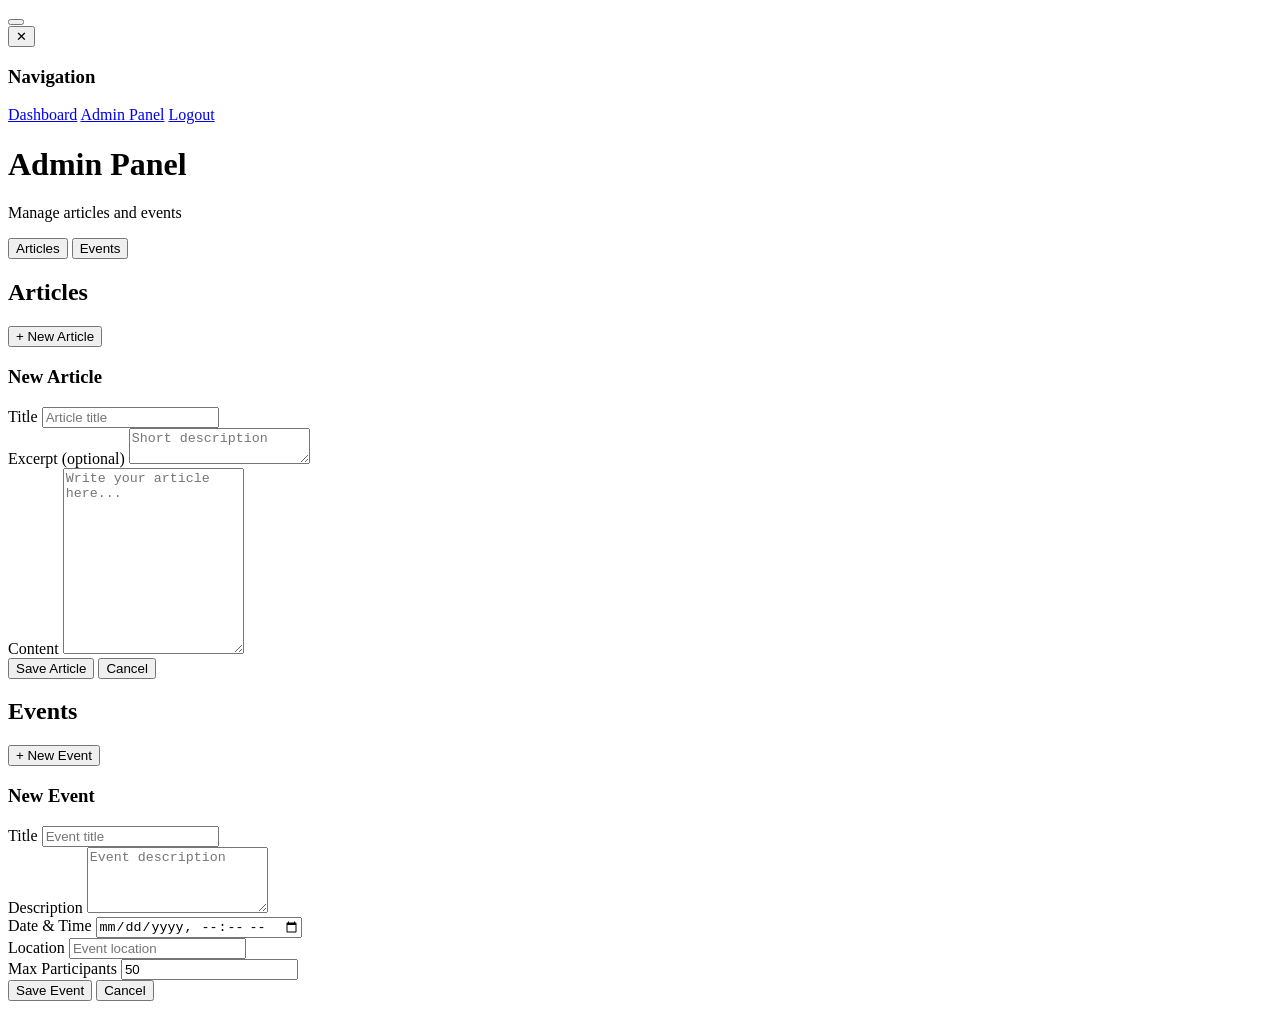
==== frontend/admin.html @ 8fb2092d "Initial commit: Full-stack dog trainer platform with role-based access - FastAPI backend with JWT au" ====
<!DOCTYPE html>
<html lang="ru">
<head>
  <meta charset="UTF-8">
  <meta name="viewport" content="width=device-width, initial-scale=1.0">
  <title>Admin Panel</title>
  <link rel="stylesheet" href="/static/style.css?v=3">
</head>
<body>
  <!-- Hamburger Button -->
  <button class="hamburger" id="hamburgerBtn" aria-label="Menu">
    <span></span>
    <span></span>
    <span></span>
  </button>

  <!-- Sidebar Menu -->
  <div class="sidebar-overlay" id="sidebarOverlay"></div>
  <nav class="sidebar" id="sidebar">
    <button class="sidebar-close" id="sidebarClose" aria-label="Close menu">✕</button>
    <div class="sidebar-content">
      <div class="sidebar-section">
        <h3>Navigation</h3>
        <a href="/dashboard" class="sidebar-link">Dashboard</a>
        <a href="/admin" class="sidebar-link active">Admin Panel</a>
        <a href="#" class="sidebar-link" id="logoutBtn">Logout</a>
      </div>
    </div>
  </nav>

  <!-- Admin Header -->
  <header class="admin-header">
    <div class="header-content">
      <h1>Admin Panel</h1>
      <p class="admin-subtitle">Manage articles and events</p>
    </div>
  </header>

  <!-- Admin Content -->
  <main class="admin-main">
    <!-- Tabs -->
    <div class="admin-tabs">
      <button class="admin-tab active" data-tab="articles" onclick="switchAdminTab('articles')">
        Articles
      </button>
      <button class="admin-tab" data-tab="events" onclick="switchAdminTab('events')">
        Events
      </button>
    </div>

    <!-- Articles Section -->
    <div id="articlesSection" class="admin-section">
      <div class="section-header">
        <h2>Articles</h2>
        <button class="btn-primary" onclick="showArticleForm()">+ New Article</button>
      </div>

      <!-- Article Form (hidden by default) -->
      <div id="articleForm" class="admin-form hidden">
        <h3 id="articleFormTitle">New Article</h3>
        <div class="form-group">
          <label for="articleTitle">Title</label>
          <input type="text" id="articleTitle" placeholder="Article title" maxlength="255">
        </div>
        <div class="form-group">
          <label for="articleExcerpt">Excerpt (optional)</label>
          <textarea id="articleExcerpt" placeholder="Short description" maxlength="500" rows="2"></textarea>
        </div>
        <div class="form-group">
          <label for="articleContent">Content</label>
          <textarea id="articleContent" placeholder="Write your article here..." rows="12"></textarea>
        </div>
        <div class="form-actions">
          <button class="btn-primary" onclick="saveArticle()">Save Article</button>
          <button class="btn-secondary" onclick="hideArticleForm()">Cancel</button>
        </div>
        <div class="message" id="articleMessage"></div>
      </div>

      <!-- Articles List -->
      <div id="articlesList" class="admin-list">
        <div class="loading" id="articlesLoading">
          <div class="spinner"></div>
        </div>
      </div>
    </div>

    <!-- Events Section -->
    <div id="eventsSection" class="admin-section hidden">
      <div class="section-header">
        <h2>Events</h2>
        <button class="btn-primary" onclick="showEventForm()">+ New Event</button>
      </div>

      <!-- Event Form (hidden by default) -->
      <div id="eventForm" class="admin-form hidden">
        <h3 id="eventFormTitle">New Event</h3>
        <div class="form-group">
          <label for="eventTitle">Title</label>
          <input type="text" id="eventTitle" placeholder="Event title" maxlength="255">
        </div>
        <div class="form-group">
          <label for="eventDescription">Description</label>
          <textarea id="eventDescription" placeholder="Event description" rows="4"></textarea>
        </div>
        <div class="form-row">
          <div class="form-group">
            <label for="eventDate">Date & Time</label>
            <input type="datetime-local" id="eventDate">
          </div>
          <div class="form-group">
            <label for="eventLocation">Location</label>
            <input type="text" id="eventLocation" placeholder="Event location" maxlength="255">
          </div>
        </div>
        <div class="form-group">
          <label for="eventMaxParticipants">Max Participants</label>
          <input type="number" id="eventMaxParticipants" placeholder="50" min="1" value="50">
        </div>
        <div class="form-actions">
          <button class="btn-primary" onclick="saveEvent()">Save Event</button>
          <button class="btn-secondary" onclick="hideEventForm()">Cancel</button>
        </div>
        <div class="message" id="eventMessage"></div>
      </div>

      <!-- Events List -->
      <div id="eventsList" class="admin-list">
        <div class="loading" id="eventsLoading">
          <div class="spinner"></div>
        </div>
      </div>
    </div>
  </main>

  <script src="/static/admin.js?v=3"></script>
</body>
</html>
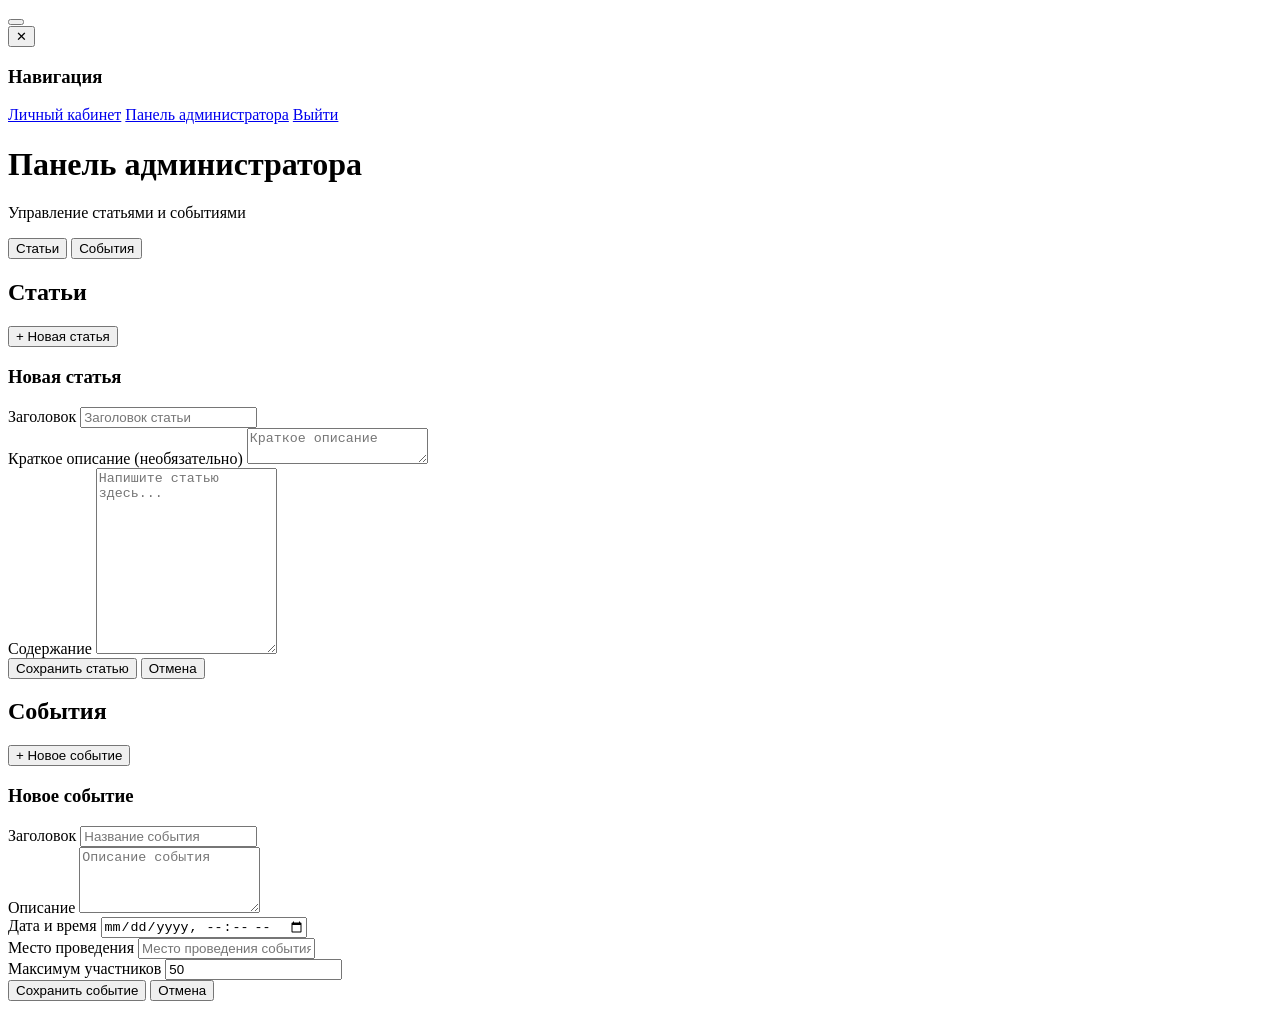
==== commit 0bfb56e8: "fix bug" ====
--- a/frontend/admin.html
+++ b/frontend/admin.html
@@ -3,8 +3,8 @@
 <head>
   <meta charset="UTF-8">
   <meta name="viewport" content="width=device-width, initial-scale=1.0">
-  <title>Admin Panel</title>
-  <link rel="stylesheet" href="/static/style.css?v=3">
+  <title>Панель администратора</title>
+  <link rel="stylesheet" href="/static/style.css?v=5">
 </head>
 <body>
   <!-- Hamburger Button -->
@@ -20,10 +20,10 @@
     <button class="sidebar-close" id="sidebarClose" aria-label="Close menu">✕</button>
     <div class="sidebar-content">
       <div class="sidebar-section">
-        <h3>Navigation</h3>
-        <a href="/dashboard" class="sidebar-link">Dashboard</a>
-        <a href="/admin" class="sidebar-link active">Admin Panel</a>
-        <a href="#" class="sidebar-link" id="logoutBtn">Logout</a>
+        <h3>Навигация</h3>
+        <a href="/dashboard" class="sidebar-link">Личный кабинет</a>
+        <a href="/admin" class="sidebar-link active">Панель администратора</a>
+        <a href="#" class="sidebar-link" id="logoutBtn">Выйти</a>
       </div>
     </div>
   </nav>
@@ -31,8 +31,8 @@
   <!-- Admin Header -->
   <header class="admin-header">
     <div class="header-content">
-      <h1>Admin Panel</h1>
-      <p class="admin-subtitle">Manage articles and events</p>
+      <h1>Панель администратора</h1>
+      <p class="admin-subtitle">Управление статьями и событиями</p>
     </div>
   </header>
 
@@ -41,38 +41,38 @@
     <!-- Tabs -->
     <div class="admin-tabs">
       <button class="admin-tab active" data-tab="articles" onclick="switchAdminTab('articles')">
-        Articles
+        Статьи
       </button>
       <button class="admin-tab" data-tab="events" onclick="switchAdminTab('events')">
-        Events
+        События
       </button>
     </div>
 
     <!-- Articles Section -->
     <div id="articlesSection" class="admin-section">
       <div class="section-header">
-        <h2>Articles</h2>
-        <button class="btn-primary" onclick="showArticleForm()">+ New Article</button>
+        <h2>Статьи</h2>
+        <button class="btn-primary" onclick="showArticleForm()">+ Новая статья</button>
       </div>
 
       <!-- Article Form (hidden by default) -->
       <div id="articleForm" class="admin-form hidden">
-        <h3 id="articleFormTitle">New Article</h3>
+        <h3 id="articleFormTitle">Новая статья</h3>
         <div class="form-group">
-          <label for="articleTitle">Title</label>
-          <input type="text" id="articleTitle" placeholder="Article title" maxlength="255">
+          <label for="articleTitle">Заголовок</label>
+          <input type="text" id="articleTitle" placeholder="Заголовок статьи" maxlength="255">
         </div>
         <div class="form-group">
-          <label for="articleExcerpt">Excerpt (optional)</label>
-          <textarea id="articleExcerpt" placeholder="Short description" maxlength="500" rows="2"></textarea>
+          <label for="articleExcerpt">Краткое описание (необязательно)</label>
+          <textarea id="articleExcerpt" placeholder="Краткое описание" maxlength="500" rows="2"></textarea>
         </div>
         <div class="form-group">
-          <label for="articleContent">Content</label>
-          <textarea id="articleContent" placeholder="Write your article here..." rows="12"></textarea>
+          <label for="articleContent">Содержание</label>
+          <textarea id="articleContent" placeholder="Напишите статью здесь..." rows="12"></textarea>
         </div>
         <div class="form-actions">
-          <button class="btn-primary" onclick="saveArticle()">Save Article</button>
-          <button class="btn-secondary" onclick="hideArticleForm()">Cancel</button>
+          <button class="btn-primary" onclick="saveArticle()">Сохранить статью</button>
+          <button class="btn-secondary" onclick="hideArticleForm()">Отмена</button>
         </div>
         <div class="message" id="articleMessage"></div>
       </div>
@@ -88,38 +88,38 @@
     <!-- Events Section -->
     <div id="eventsSection" class="admin-section hidden">
       <div class="section-header">
-        <h2>Events</h2>
-        <button class="btn-primary" onclick="showEventForm()">+ New Event</button>
+        <h2>События</h2>
+        <button class="btn-primary" onclick="showEventForm()">+ Новое событие</button>
       </div>
 
       <!-- Event Form (hidden by default) -->
       <div id="eventForm" class="admin-form hidden">
-        <h3 id="eventFormTitle">New Event</h3>
+        <h3 id="eventFormTitle">Новое событие</h3>
         <div class="form-group">
-          <label for="eventTitle">Title</label>
-          <input type="text" id="eventTitle" placeholder="Event title" maxlength="255">
+          <label for="eventTitle">Заголовок</label>
+          <input type="text" id="eventTitle" placeholder="Название события" maxlength="255">
         </div>
         <div class="form-group">
-          <label for="eventDescription">Description</label>
-          <textarea id="eventDescription" placeholder="Event description" rows="4"></textarea>
+          <label for="eventDescription">Описание</label>
+          <textarea id="eventDescription" placeholder="Описание события" rows="4"></textarea>
         </div>
         <div class="form-row">
           <div class="form-group">
-            <label for="eventDate">Date & Time</label>
+            <label for="eventDate">Дата и время</label>
             <input type="datetime-local" id="eventDate">
           </div>
           <div class="form-group">
-            <label for="eventLocation">Location</label>
-            <input type="text" id="eventLocation" placeholder="Event location" maxlength="255">
+            <label for="eventLocation">Место проведения</label>
+            <input type="text" id="eventLocation" placeholder="Место проведения события" maxlength="255">
           </div>
         </div>
         <div class="form-group">
-          <label for="eventMaxParticipants">Max Participants</label>
+          <label for="eventMaxParticipants">Максимум участников</label>
           <input type="number" id="eventMaxParticipants" placeholder="50" min="1" value="50">
         </div>
         <div class="form-actions">
-          <button class="btn-primary" onclick="saveEvent()">Save Event</button>
-          <button class="btn-secondary" onclick="hideEventForm()">Cancel</button>
+          <button class="btn-primary" onclick="saveEvent()">Сохранить событие</button>
+          <button class="btn-secondary" onclick="hideEventForm()">Отмена</button>
         </div>
         <div class="message" id="eventMessage"></div>
       </div>
@@ -133,6 +133,6 @@
     </div>
   </main>
 
-  <script src="/static/admin.js?v=3"></script>
+  <script src="/static/admin.js?v=5"></script>
 </body>
 </html>
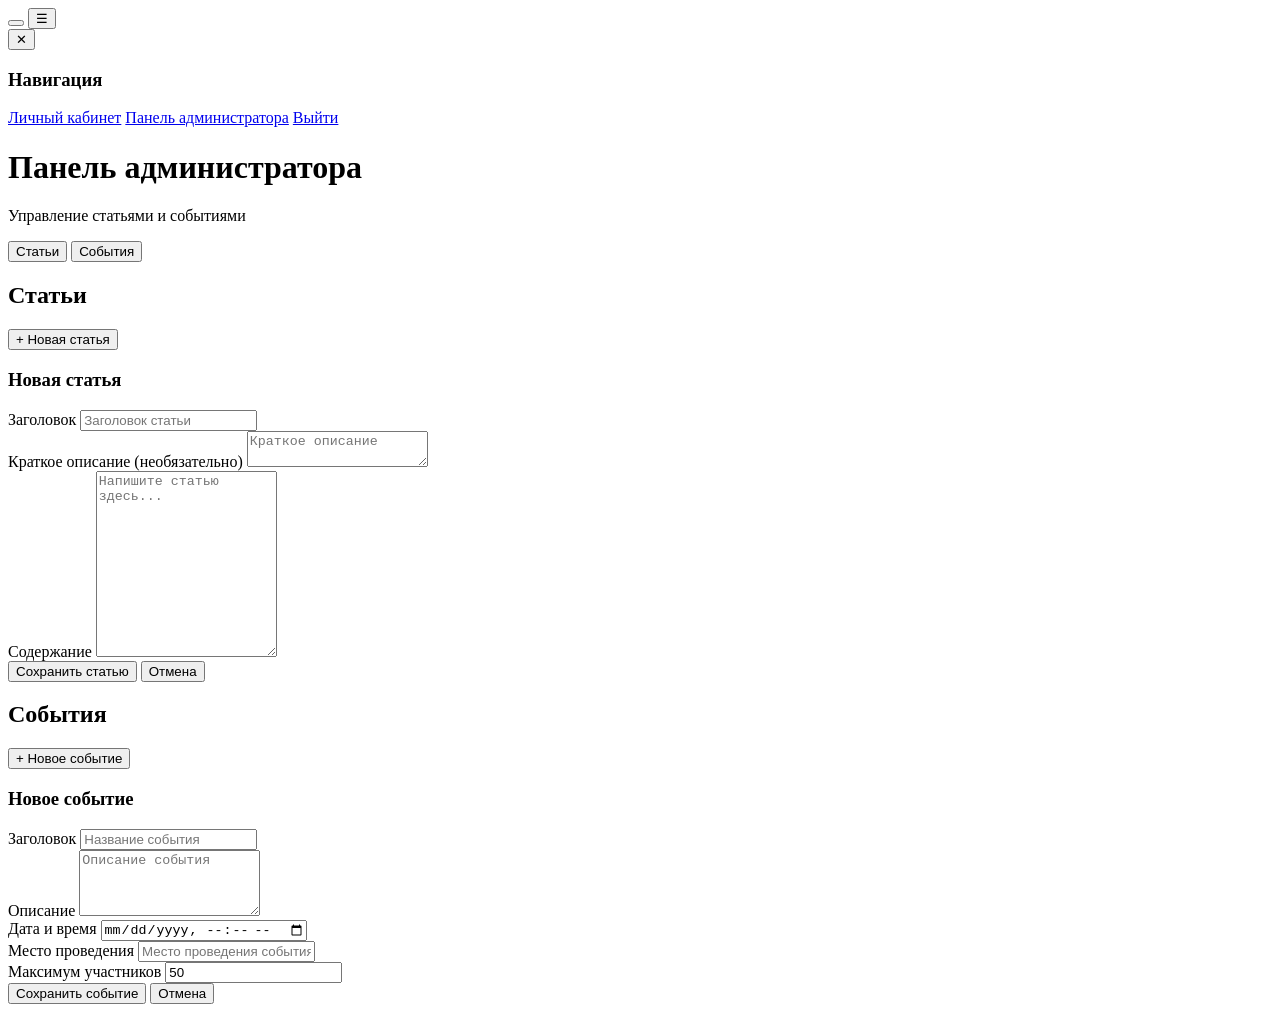
==== commit 56014a02: "fix bug" ====
--- a/frontend/admin.html
+++ b/frontend/admin.html
@@ -4,15 +4,18 @@
   <meta charset="UTF-8">
   <meta name="viewport" content="width=device-width, initial-scale=1.0">
   <title>Панель администратора</title>
-  <link rel="stylesheet" href="/static/style.css?v=5">
+  <link rel="stylesheet" href="/static/style.css?v=7">
 </head>
 <body>
-  <!-- Hamburger Button -->
+  <!-- Hamburger Button (mobile) -->
   <button class="hamburger" id="hamburgerBtn" aria-label="Menu">
     <span></span>
     <span></span>
     <span></span>
   </button>
+
+  <!-- Desktop Sidebar Toggle -->
+  <button class="desktop-sidebar-toggle" id="desktopSidebarToggle" aria-label="Toggle sidebar">☰</button>
 
   <!-- Sidebar Menu -->
   <div class="sidebar-overlay" id="sidebarOverlay"></div>
@@ -133,6 +136,6 @@
     </div>
   </main>
 
-  <script src="/static/admin.js?v=5"></script>
+  <script src="/static/admin.js?v=6"></script>
 </body>
 </html>
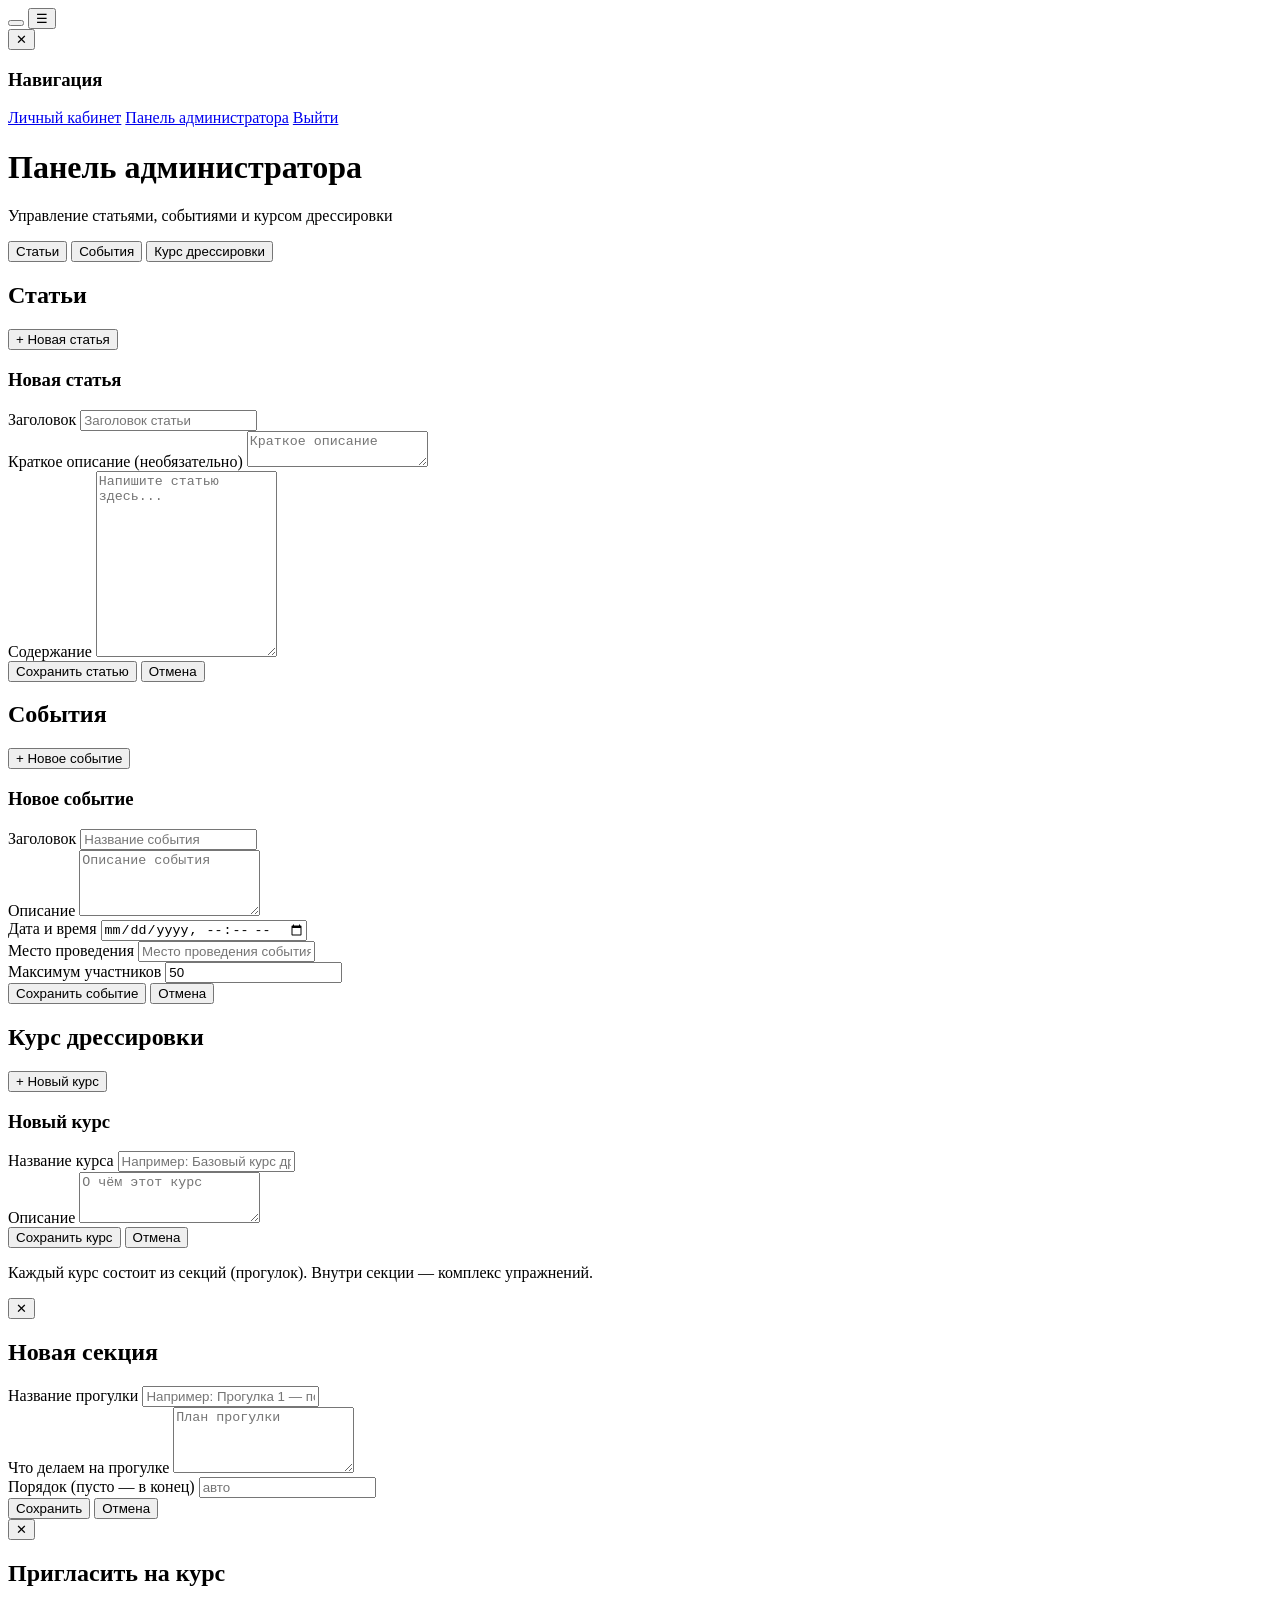
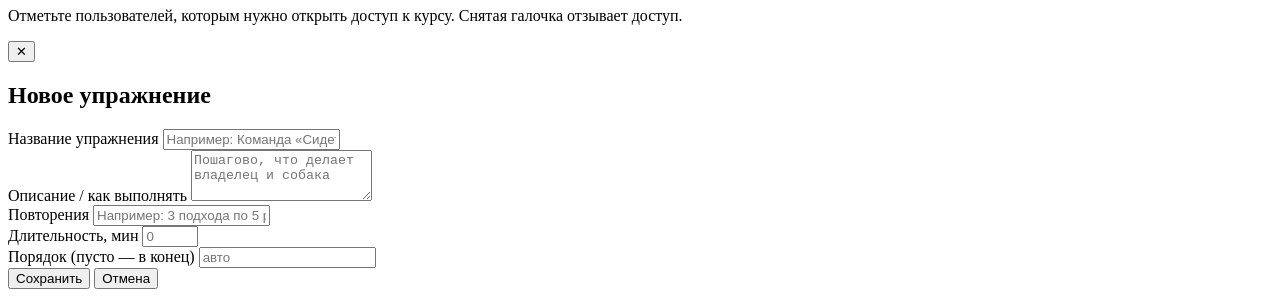
==== commit 61313e80: "feat(frontend): курс в админке и кабинете, приглашение на курс, фикс обновления списков Баг «после с" ====
--- a/frontend/admin.html
+++ b/frontend/admin.html
@@ -4,7 +4,7 @@
   <meta charset="UTF-8">
   <meta name="viewport" content="width=device-width, initial-scale=1.0">
   <title>Панель администратора</title>
-  <link rel="stylesheet" href="/static/style.css?v=7">
+  <link rel="stylesheet" href="/static/style.css?v=15">
 </head>
 <body>
   <!-- Hamburger Button (mobile) -->
@@ -35,7 +35,7 @@
   <header class="admin-header">
     <div class="header-content">
       <h1>Панель администратора</h1>
-      <p class="admin-subtitle">Управление статьями и событиями</p>
+      <p class="admin-subtitle">Управление статьями, событиями и курсом дрессировки</p>
     </div>
   </header>
 
@@ -49,6 +49,9 @@
       <button class="admin-tab" data-tab="events" onclick="switchAdminTab('events')">
         События
       </button>
+      <button class="admin-tab" data-tab="course" onclick="switchAdminTab('course')">
+        Курс дрессировки
+      </button>
     </div>
 
     <!-- Articles Section -->
@@ -81,11 +84,7 @@
       </div>
 
       <!-- Articles List -->
-      <div id="articlesList" class="admin-list">
-        <div class="loading" id="articlesLoading">
-          <div class="spinner"></div>
-        </div>
-      </div>
+      <div id="articlesList" class="admin-list"></div>
     </div>
 
     <!-- Events Section -->
@@ -128,14 +127,121 @@
       </div>
 
       <!-- Events List -->
-      <div id="eventsList" class="admin-list">
-        <div class="loading" id="eventsLoading">
-          <div class="spinner"></div>
-        </div>
-      </div>
+      <div id="eventsList" class="admin-list"></div>
+    </div>
+    <!-- Course Section -->
+    <div id="courseSection" class="admin-section hidden">
+      <div class="section-header">
+        <h2>Курс дрессировки</h2>
+        <button class="btn-primary" onclick="showCourseForm()">+ Новый курс</button>
+      </div>
+
+      <!-- Course Form (hidden by default) -->
+      <div id="courseForm" class="admin-form hidden">
+        <h3 id="courseFormTitle">Новый курс</h3>
+        <div class="form-group">
+          <label for="courseTitle">Название курса</label>
+          <input type="text" id="courseTitle" placeholder="Например: Базовый курс дрессировки" maxlength="255">
+        </div>
+        <div class="form-group">
+          <label for="courseDescription">Описание</label>
+          <textarea id="courseDescription" placeholder="О чём этот курс" rows="3" maxlength="2000"></textarea>
+        </div>
+        <div class="form-actions">
+          <button class="btn-primary" onclick="saveCourse()">Сохранить курс</button>
+          <button class="btn-secondary" onclick="hideCourseForm()">Отмена</button>
+        </div>
+        <div class="message" id="courseMessage"></div>
+      </div>
+
+      <p class="admin-hint">Каждый курс состоит из секций (прогулок). Внутри секции — комплекс упражнений.</p>
+
+      <!-- Courses List -->
+      <div id="coursesList" class="admin-list"></div>
     </div>
   </main>
 
-  <script src="/static/admin.js?v=6"></script>
+  <!-- Section Modal -->
+  <div class="modal-overlay hidden" id="sectionModal">
+    <div class="modal">
+      <button class="modal-close" onclick="closeSectionModal()">✕</button>
+      <h2 id="sectionModalTitle">Новая секция</h2>
+      <form id="sectionForm" onsubmit="saveSection(event)">
+        <input type="hidden" id="sectionId">
+        <input type="hidden" id="sectionCourseId">
+        <div class="form-group">
+          <label for="sectionTitle">Название прогулки</label>
+          <input type="text" id="sectionTitle" required maxlength="255" placeholder="Например: Прогулка 1 — послушание">
+        </div>
+        <div class="form-group">
+          <label for="sectionDescription">Что делаем на прогулке</label>
+          <textarea id="sectionDescription" rows="4" maxlength="2000" placeholder="План прогулки"></textarea>
+        </div>
+        <div class="form-group">
+          <label for="sectionOrder">Порядок (пусто — в конец)</label>
+          <input type="number" id="sectionOrder" min="0" placeholder="авто">
+        </div>
+        <div class="form-actions">
+          <button type="submit" class="btn-primary" id="saveSectionBtn">Сохранить</button>
+          <button type="button" class="btn-secondary" onclick="closeSectionModal()">Отмена</button>
+        </div>
+        <div class="message" id="sectionMessage"></div>
+      </form>
+    </div>
+  </div>
+
+  <!-- Enroll Modal (приглашение на курс) -->
+  <div class="modal-overlay hidden" id="enrollModal">
+    <div class="modal">
+      <button class="modal-close" onclick="closeEnrollModal()">✕</button>
+      <h2 id="enrollModalTitle">Пригласить на курс</h2>
+      <p class="admin-hint">Отметьте пользователей, которым нужно открыть доступ к курсу. Снятая галочка отзывает доступ.</p>
+      <div id="enrollList" class="enroll-list">
+        <div class="loading"><div class="spinner"></div></div>
+      </div>
+      <div class="message" id="enrollMessage"></div>
+    </div>
+  </div>
+
+  <!-- Exercise Modal -->
+  <div class="modal-overlay hidden" id="exerciseModal">
+    <div class="modal">
+      <button class="modal-close" onclick="closeExerciseModal()">✕</button>
+      <h2 id="exerciseModalTitle">Новое упражнение</h2>
+      <form id="exerciseForm" onsubmit="saveExercise(event)">
+        <input type="hidden" id="exerciseId">
+        <input type="hidden" id="exerciseSectionId">
+        <div class="form-group">
+          <label for="exerciseTitle">Название упражнения</label>
+          <input type="text" id="exerciseTitle" required maxlength="255" placeholder="Например: Команда «Сидеть»">
+        </div>
+        <div class="form-group">
+          <label for="exerciseDescription">Описание / как выполнять</label>
+          <textarea id="exerciseDescription" rows="3" maxlength="2000" placeholder="Пошагово, что делает владелец и собака"></textarea>
+        </div>
+        <div class="form-row">
+          <div class="form-group">
+            <label for="exerciseRepetitions">Повторения</label>
+            <input type="text" id="exerciseRepetitions" maxlength="100" placeholder="Например: 3 подхода по 5 раз">
+          </div>
+          <div class="form-group">
+            <label for="exerciseDuration">Длительность, мин</label>
+            <input type="number" id="exerciseDuration" min="0" max="600" placeholder="0">
+          </div>
+        </div>
+        <div class="form-group">
+          <label for="exerciseOrder">Порядок (пусто — в конец)</label>
+          <input type="number" id="exerciseOrder" min="0" placeholder="авто">
+        </div>
+        <div class="form-actions">
+          <button type="submit" class="btn-primary" id="saveExerciseBtn">Сохранить</button>
+          <button type="button" class="btn-secondary" onclick="closeExerciseModal()">Отмена</button>
+        </div>
+        <div class="message" id="exerciseMessage"></div>
+      </form>
+    </div>
+  </div>
+
+  <script src="/static/admin.js?v=10"></script>
 </body>
 </html>
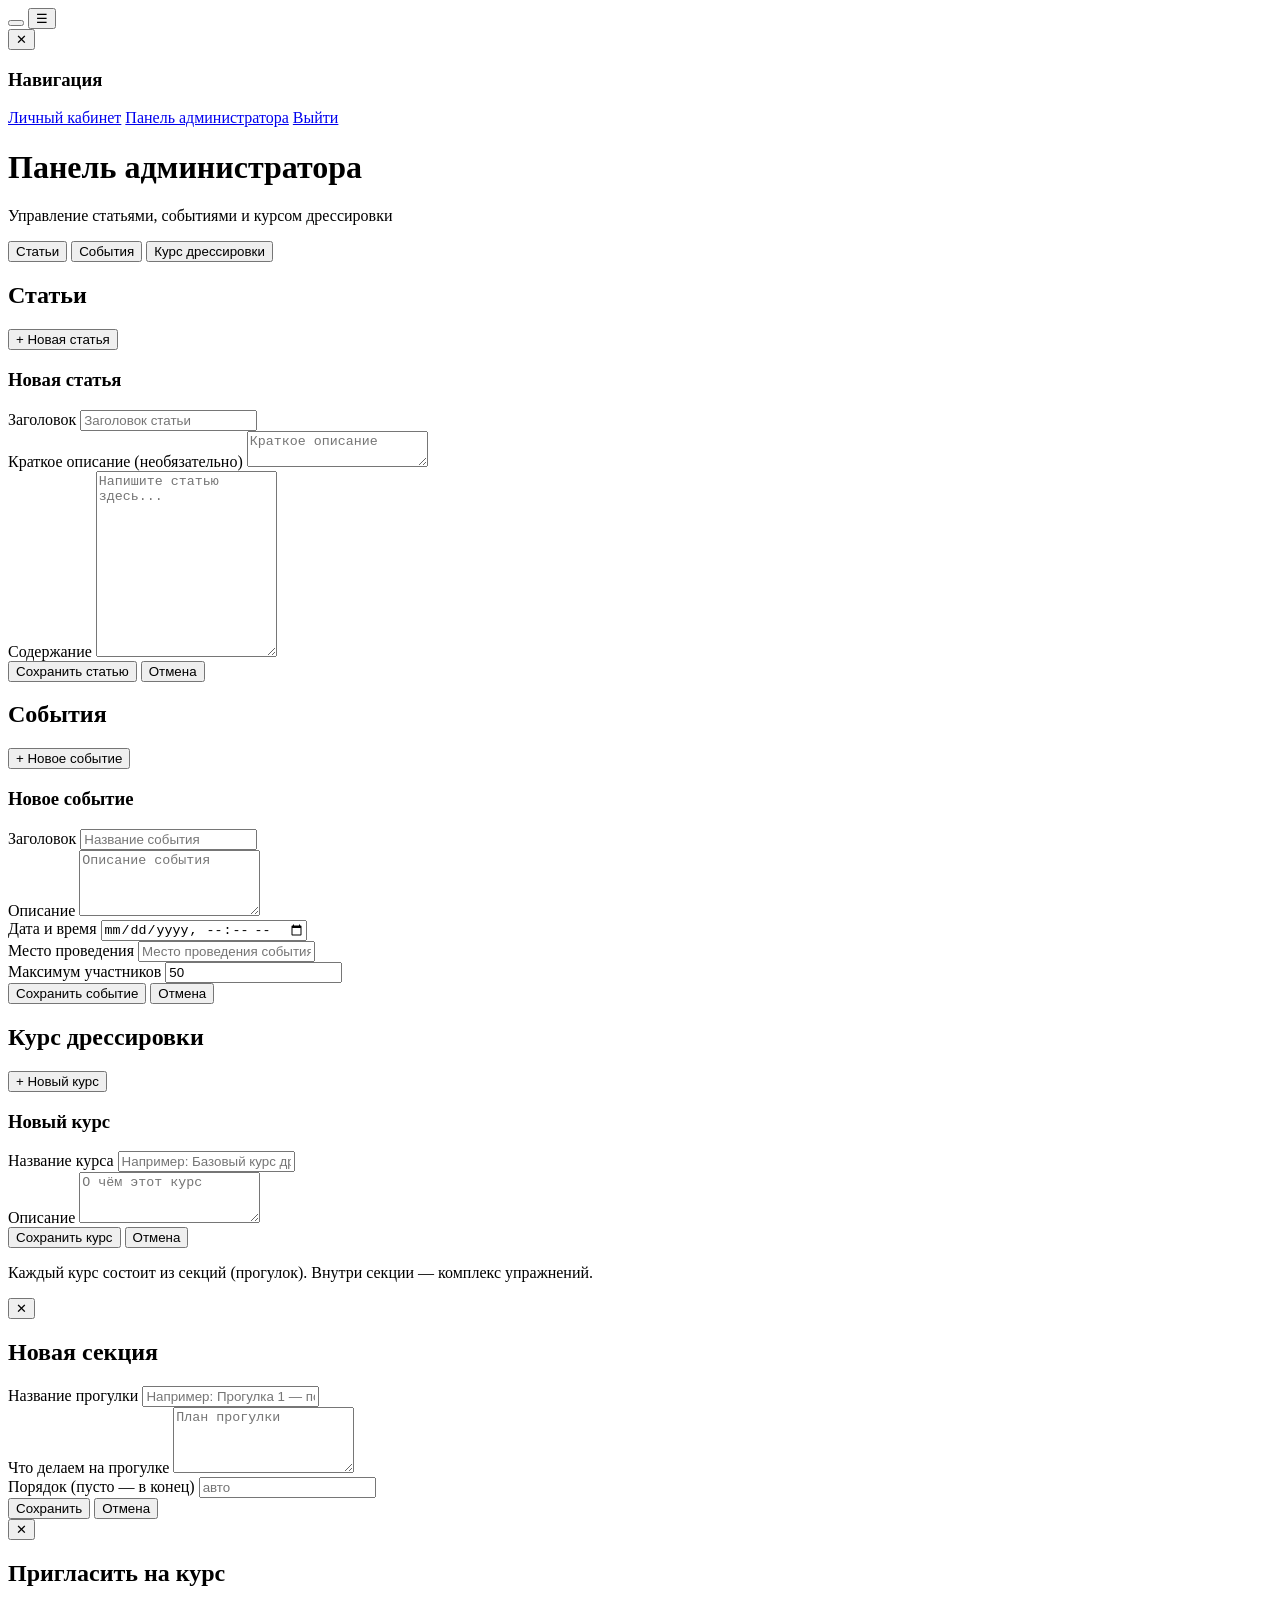
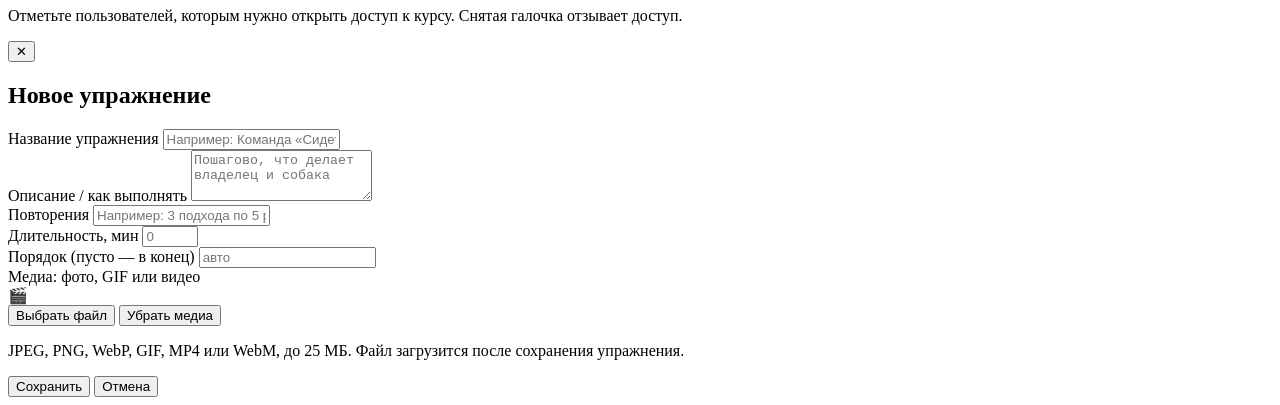
==== commit 4122a8ab: "feat(frontend): курс в кабинете — таймер и дневник упражнений, медиа; админка — загрузка медиа упраж" ====
--- a/frontend/admin.html
+++ b/frontend/admin.html
@@ -4,7 +4,7 @@
   <meta charset="UTF-8">
   <meta name="viewport" content="width=device-width, initial-scale=1.0">
   <title>Панель администратора</title>
-  <link rel="stylesheet" href="/static/style.css?v=15">
+  <link rel="stylesheet" href="/static/style.css?v=17">
 </head>
 <body>
   <!-- Hamburger Button (mobile) -->
@@ -233,6 +233,24 @@
           <label for="exerciseOrder">Порядок (пусто — в конец)</label>
           <input type="number" id="exerciseOrder" min="0" placeholder="авто">
         </div>
+        <div class="form-group">
+          <label for="exerciseMediaInput">Медиа: фото, GIF или видео</label>
+          <div class="exercise-media-field">
+            <div class="exercise-media-preview" id="exerciseMediaPreview">
+              <span class="exercise-media-placeholder">🎬</span>
+            </div>
+            <div class="exercise-media-controls">
+              <button type="button" class="btn-secondary" onclick="document.getElementById('exerciseMediaInput').click()">
+                Выбрать файл
+              </button>
+              <button type="button" class="btn-secondary hidden" id="exerciseMediaRemoveBtn" onclick="removeExerciseMediaSelection()">
+                Убрать медиа
+              </button>
+              <p class="exercise-media-hint">JPEG, PNG, WebP, GIF, MP4 или WebM, до 25 МБ. Файл загрузится после сохранения упражнения.</p>
+            </div>
+          </div>
+          <input type="file" id="exerciseMediaInput" accept="image/*,video/mp4,video/webm" style="display: none;" onchange="previewExerciseMedia(this)">
+        </div>
         <div class="form-actions">
           <button type="submit" class="btn-primary" id="saveExerciseBtn">Сохранить</button>
           <button type="button" class="btn-secondary" onclick="closeExerciseModal()">Отмена</button>
@@ -242,6 +260,6 @@
     </div>
   </div>
 
-  <script src="/static/admin.js?v=10"></script>
+  <script src="/static/admin.js?v=11"></script>
 </body>
 </html>
